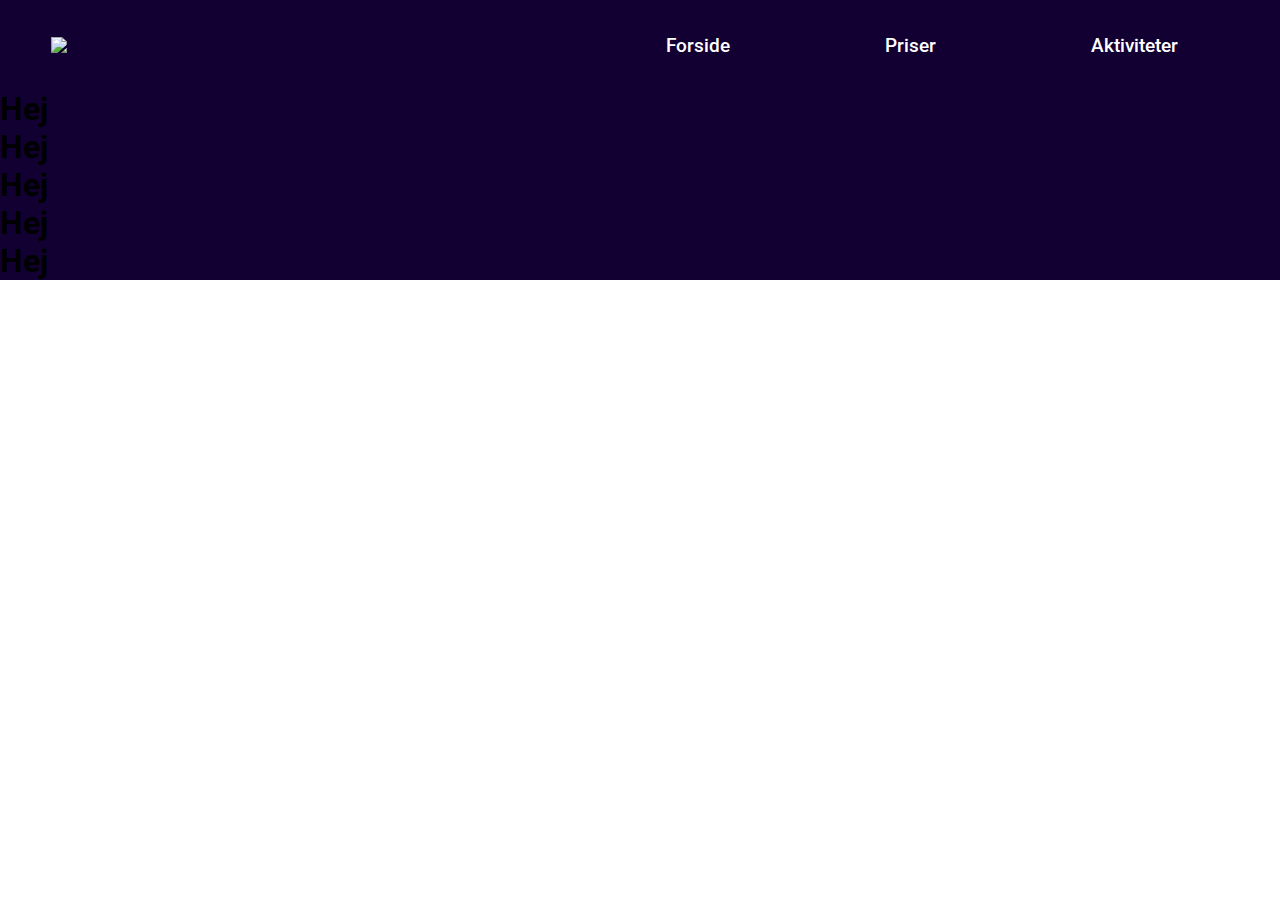
==== index.html @ 620753fc "Færdig Menu - Responsiv" ====
<!DOCTYPE html>
<html lang="en">

<head>
    <meta charset="UTF-8">
    <meta name="viewport" content="width=device-width, initial-scale=1.0">
    <title>Basement</title>
    <link rel="stylesheet" href="css/style.css">
    <link href="https://fonts.googleapis.com/css2?family=Roboto:wght@300;400;500;700;900&display=swap" rel="stylesheet">
</head>

<body>
    <div id="wrapper">
        <header>
            <nav>
                <div id="logo">
                    <a id="logo-link" href="index.html"><img src="images/basement-logo.svg"></a>
                </div>
                <div id="burger">
                    <div class="burger-line"></div>
                    <div class="burger-line"></div>
                    <div class="burger-line"></div>
                </div>
                <div id="nav-display">
                    <ul id="nav-links">
                        <li><a href="">Forside</a></li>
                        <li><a href="">Priser</a></li>
                        <li><a href="">Aktiviteter</a></li>
                    </ul>
                </div>
            </nav>
        </header>
        <main>
            <h1>Hej</h1>
            <h1>Hej</h1>
            <h1>Hej</h1>
            <h1>Hej</h1>
            <h1>Hej</h1>
        </main>
        <footer>

        </footer>
    </div>
</body>

</html>
---- css/style.css ----
* {
    margin: 0;
    padding: 0;
    box-sizing: border-box;
    font-family: 'Roboto', sans-serif;
}

#wrapper {
    background-color: #130033;
}

header {}

nav {
    background-color: #130033;
    height: 10vh;
    width: 100%;
    display: flex;
    justify-content: space-between;
    align-items: center;
}

/* --- Logo --- */

#logo {
    margin-left: 16px;
}

#logo-link {}

#logo-link img {
    height: 9vh;
    padding-top: 4px;
}

/* --- Burger --- */

#burger {}

.burger-line {
    background-color: #C23B8E;
    height: 3px;
    width: 28px;
    margin: 5px 0px;
    margin-right: 4vh;
    border-radius: 10px;
    box-shadow: 0px 0px 3px #C23B8E;
}

/* --- Nav-links --- */

#nav-display {
    width: 40%;
    margin-right: 8vw;
    display: none;
}

#nav-links {
    display: flex;
    flex-direction: row;
    justify-content: space-between;
}

#nav-links li {
    list-style: none;
}

#nav-links a {
    color: white;
    font-weight: 500;
    font-size: 1.2em;
    text-decoration: none;
}

#nav-links a:hover {
    border-bottom-style: solid;
    border-bottom-width: thick;
    border-bottom-color: #9B4192;
    border-radius: 2px;
    transition: 0.3s;
}

/* -------------------Media Query----------------------- */

@media only screen and (min-width: 768px) {

    #logo {
        margin-left: 4vw;
    }

    #burger {
        display: none;
    }

    /* --- Nav-links --- */

    #nav-display {
        display: block;
    }

}
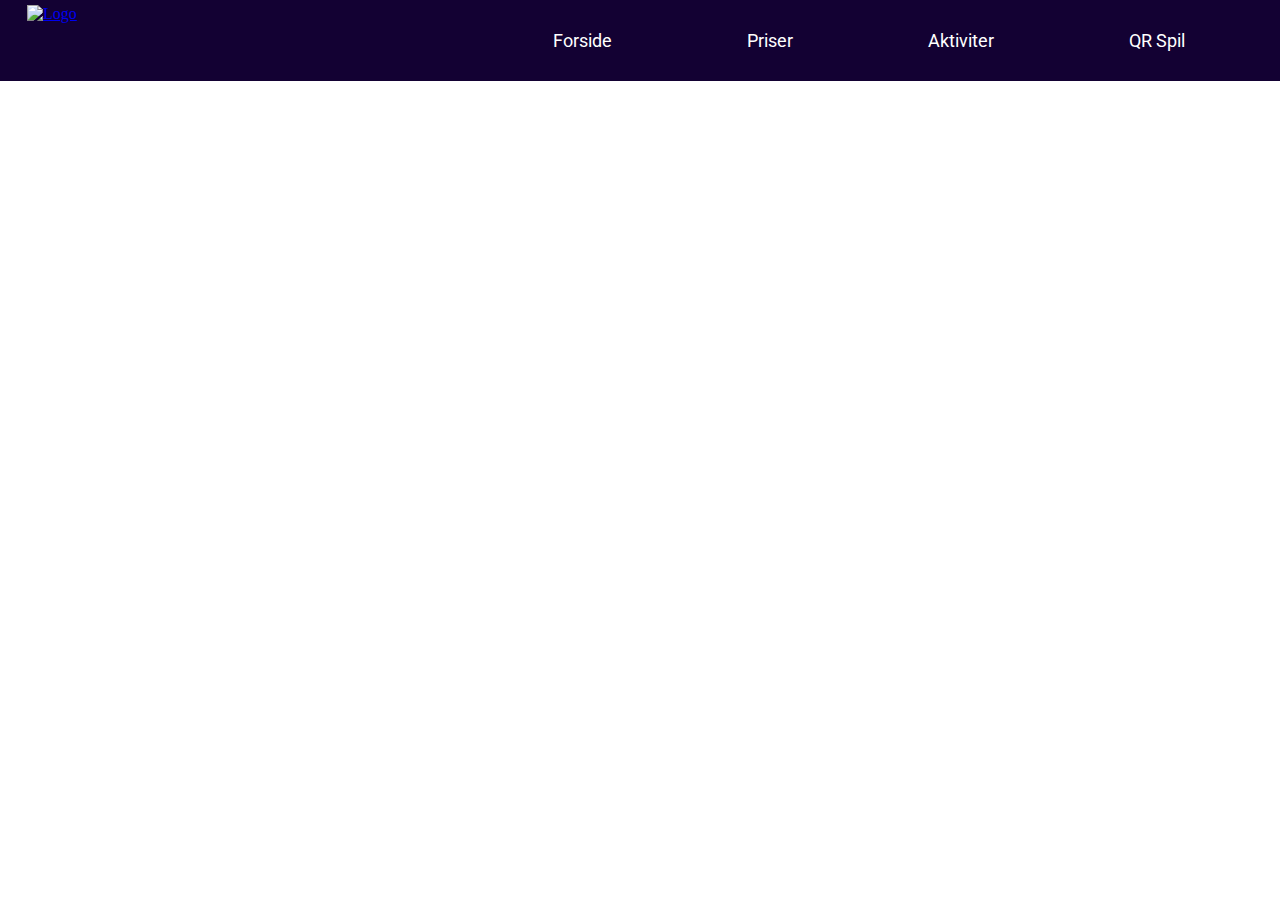
==== commit 79a3b106: "Resposiv Menu" ====
--- a/index.html
+++ b/index.html
@@ -4,7 +4,10 @@
 <head>
     <meta charset="UTF-8">
     <meta name="viewport" content="width=device-width, initial-scale=1.0">
+    <meta name="description" content="Basement">
+    <meta name="keywords" content="Basement">
     <title>Basement</title>
+    <link rel="stylesheet" href="css/main.css">
     <link rel="stylesheet" href="css/style.css">
     <link href="https://fonts.googleapis.com/css2?family=Roboto:wght@300;400;500;700;900&display=swap" rel="stylesheet">
 </head>
@@ -14,33 +17,40 @@
         <header>
             <nav>
                 <div id="logo">
-                    <a id="logo-link" href="index.html"><img src="images/basement-logo.svg"></a>
+                    <a href="index.html"><img src="images/basement-logo.svg" alt="Logo"></a>
                 </div>
-                <div id="burger">
-                    <div class="burger-line"></div>
-                    <div class="burger-line"></div>
-                    <div class="burger-line"></div>
+                <div id="burger" onclick="showMobileNav()">
+                    <div class="burger-line" id="line-1"></div>
+                    <div class="burger-line" id="line-2"></div>
+                    <div class="burger-line" id="line-3"></div>
                 </div>
-                <div id="nav-display">
-                    <ul id="nav-links">
-                        <li><a href="">Forside</a></li>
-                        <li><a href="">Priser</a></li>
-                        <li><a href="">Aktiviteter</a></li>
+                <div id="toggle-desk-nav">
+                    <ul id="nav-links-desktop">
+                        <li><a href="index.html">Forside</a></li>
+                        <li><a href="index.html">Priser</a></li>
+                        <li><a href="index.html">Aktiviter</a></li>
+                        <li><a href="index.html">QR Spil</a></li>
                     </ul>
                 </div>
+                <ul id="nav-links-mobile">
+                    <li class="show-links"><a href="index.html">Forside</a></li>
+                    <li class="show-links"><a href="index.html">Priser</a></li>
+                    <li class="show-links"><a href="index.html">Aktiviter</a></li>
+                    <li class="show-links"><a href="index.html">QR Spil</a></li>
+                    <div id="expand-logo" class="show-links">
+                        <img src="images/basement-logo.svg" alt="Logo">
+                    </div>
+                </ul>
             </nav>
         </header>
         <main>
-            <h1>Hej</h1>
-            <h1>Hej</h1>
-            <h1>Hej</h1>
-            <h1>Hej</h1>
-            <h1>Hej</h1>
+
         </main>
         <footer>
 
         </footer>
     </div>
+    <script src="js/script.js"></script>
 </body>
 
 </html>
--- a/css/main.css
+++ b/css/main.css
@@ -0,0 +1,140 @@
+* {
+    margin: 0px;
+    padding: 0px;
+    box-sizing: border-box;
+}
+
+#wrapper {
+    background-color: black;
+}
+
+nav {
+    height: 9vh;
+    width: 100%;
+    background-color: #130133;
+    display: flex;
+    justify-content: space-between;
+    align-items: center;
+}
+
+/* ----- Logo ----- */
+
+#logo {
+    height: 8vh;
+    margin-left: 3vh;
+}
+
+#logo img {
+    height: 100%;
+}
+
+/* ----- Burger ----- */
+
+#burger {
+    margin-right: 3vh;
+}
+
+.burger-line {
+    background-color: white;
+    height: 3px;
+    width: 30px;
+    margin: 6px 0px;
+    border-radius: 1.5px;
+    transition: all 0.3s ease;
+}
+
+.toggle #line-1 {
+    transform: rotate(-45deg) translate(-6px, 7px);
+}
+
+.toggle #line-2 {
+    opacity: 0;
+}
+
+.toggle #line-3 {
+    transform: rotate(45deg) translate(-6px, -7px);
+}
+
+/* ----- Nav-links-desktop ----- */
+
+#toggle-desk-nav {
+    display: none;
+    width: 60%;
+    margin-right: 3vh;
+}
+
+#nav-links-desktop {
+    display: flex;
+    justify-content: space-around;
+    align-items: center;
+}
+
+#nav-links-desktop li {
+    list-style: none;
+}
+
+#nav-links-desktop a {
+    text-decoration: none;
+    color: white;
+    font-family: 'Roboto', sans-serif;
+    font-size: 1.1em;
+}
+
+/* ----- Nav-links-mobile ----- */
+
+#nav-links-mobile {
+    position: absolute;
+    top: 9vh;
+    right: 0;
+    height: 91vh;
+    background-color: #130133;
+    width: 0vw;
+    display: flex;
+    flex-direction: column;
+    align-items: center;
+    justify-content: space-around;
+    padding-top: 10vh;
+    padding-bottom: 10vh;
+    overflow: hidden;
+    transition: 0.5s;
+}
+
+#nav-links-mobile li {
+    list-style: none;
+}
+
+.show-links {
+    white-space: nowrap;
+}
+
+#nav-links-mobile a {
+    text-decoration: none;
+    font-family: 'Roboto', sans-serif;
+    font-size: 1.4em;
+    color: white;
+}
+
+#expand-logo {
+    margin-top: 10vh;
+    height: 10vh;
+}
+
+#expand-logo img {
+    height: 100%;
+}
+
+@media screen and (min-width: 768px) {
+
+    #nav-links-mobile {
+        display: none;
+    }
+
+    #burger {
+        display: none;
+    }
+
+    #toggle-desk-nav {
+        display: block;
+    }
+
+}
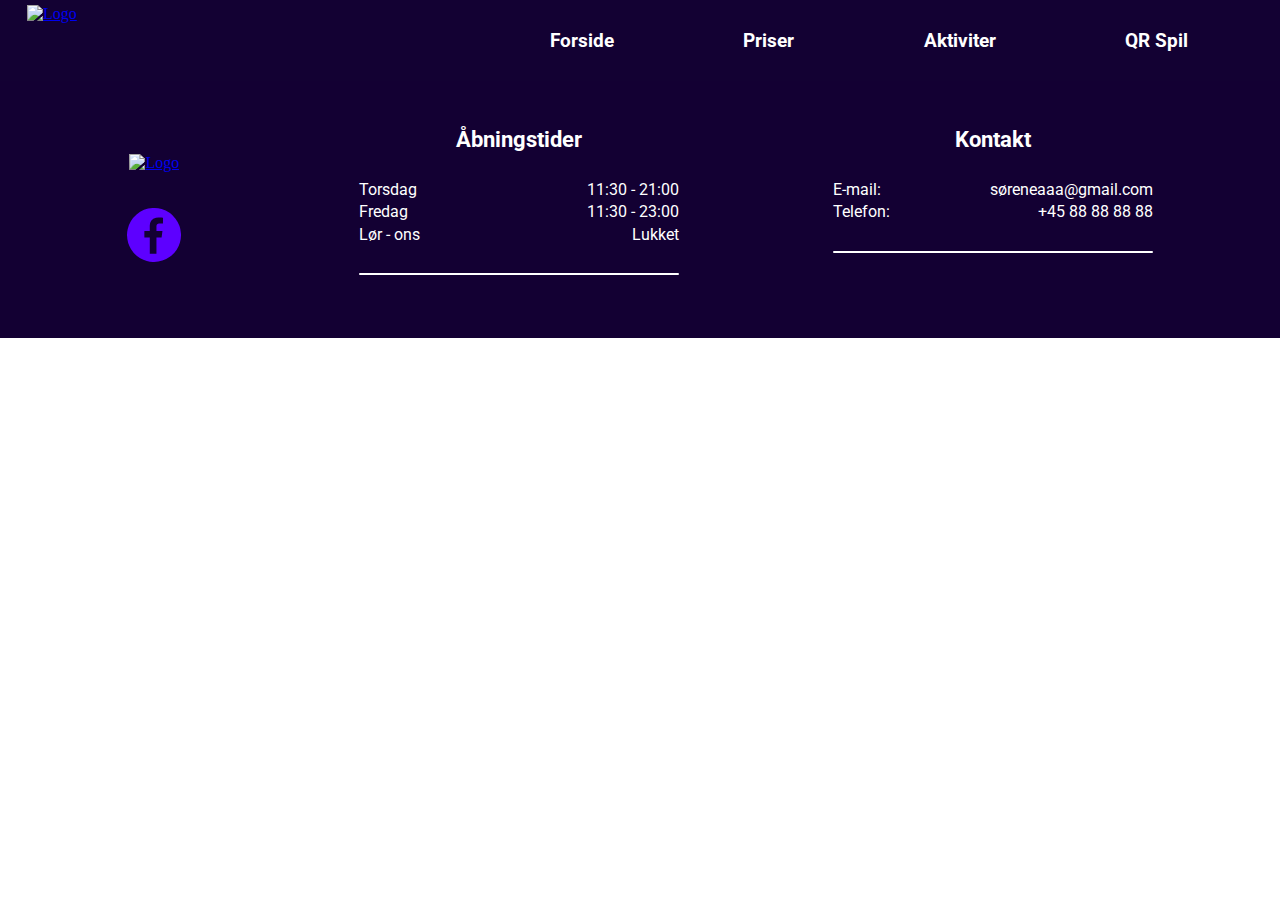
==== commit 9e0c5956: "FULL MENU AND FOOTER" ====
--- a/index.html
+++ b/index.html
@@ -37,17 +37,52 @@
                     <li class="show-links"><a href="index.html">Priser</a></li>
                     <li class="show-links"><a href="index.html">Aktiviter</a></li>
                     <li class="show-links"><a href="index.html">QR Spil</a></li>
-                    <div id="expand-logo" class="show-links">
+                    <li id="expand-logo" class="show-links">
                         <img src="images/basement-logo.svg" alt="Logo">
-                    </div>
+                    </li>
                 </ul>
             </nav>
         </header>
         <main>
-
+            
         </main>
         <footer>
-
+            <div id="footer-logo">
+                <a href="index.html"><img id="footer-img" src="images/basement-logo.svg" alt="Logo"></a>
+                <a href="https://www.facebook.com/Basement-EAAA-100264161619097/?modal=admin_todo_tour"><img id="footer-facebook" src="images/Purple-facebook-icon.svg" alt="Facebook"></a>
+            </div>
+            <div id="footer-container">
+                <section class="footer-item">
+                    <h6>Åbningstider</h6>
+                    <div class="item-container">
+                        <ul class="content-left">
+                            <li>Torsdag</li>
+                            <li>Fredag</li>
+                            <li>Lør - ons</li>
+                        </ul>
+                        <ul class="content-right">
+                            <li>11:30 - 21:00</li>
+                            <li>11:30 - 23:00</li>
+                            <li>Lukket</li>
+                        </ul>
+                    </div>
+                    <div class="footer-line"></div>
+                </section>
+                <section class="footer-item">
+                    <h6>Kontakt</h6>
+                    <div class="item-container">
+                        <ul class="content-left">
+                            <li>E-mail:</li>
+                            <li>Telefon:</li>
+                        </ul>
+                        <ul class="content-right">
+                            <li>søreneaaa@gmail.com</li>
+                            <li>+45 88 88 88 88</li>
+                        </ul>
+                    </div>
+                    <div class="footer-line"></div>
+                </section>
+            </div>
         </footer>
     </div>
     <script src="js/script.js"></script>
--- a/css/main.css
+++ b/css/main.css
@@ -5,7 +5,7 @@
 }
 
 #wrapper {
-    background-color: black;
+    
 }
 
 nav {
@@ -32,6 +32,7 @@
 
 #burger {
     margin-right: 3vh;
+    cursor: pointer;
 }
 
 .burger-line {
@@ -77,7 +78,12 @@
     text-decoration: none;
     color: white;
     font-family: 'Roboto', sans-serif;
-    font-size: 1.1em;
+    font-size: 1.2em;
+    font-weight: 700;
+}
+
+#nav-links-desktop a:hover {
+    color: #813BFF;
 }
 
 /* ----- Nav-links-mobile ----- */
@@ -110,7 +116,8 @@
 #nav-links-mobile a {
     text-decoration: none;
     font-family: 'Roboto', sans-serif;
-    font-size: 1.4em;
+    font-size: 1.6em;
+    font-weight: 700;
     color: white;
 }
 
@@ -123,6 +130,90 @@
     height: 100%;
 }
 
+/* ---- Footer ---- */
+
+footer {
+    background-color: #130033;
+}
+
+#footer-logo {
+    display: flex;
+    flex-direction: column;
+    justify-content: center;
+    align-items: center;
+    padding-top: 4vh;
+}
+
+#footer-img {
+    height: 8vh;
+}
+
+#footer-facebook {
+    height: 6vh;
+    margin-top: 4vh;
+}
+
+#footer-container {
+    display: flex;
+    flex-direction: column;
+    justify-content: space-around;
+    align-items: center;
+    margin-top: 2vh;
+}
+
+.footer-item {
+    display: flex;
+    flex-direction: column;
+    align-items: center;
+    justify-content: space-around;
+    margin-top: 3vh;
+}
+
+.footer-item h6 {
+    color: white;
+    font-family: 'Roboto', sans-serif;
+    font-size: 1.4em;
+}
+
+.item-container {
+    display: flex;
+    flex-direction: row;
+    justify-content: space-between;
+    width: 80vw;
+    margin-top: 3vh;
+    margin-bottom: 3vh;
+}
+
+.content-left {
+    list-style: none;
+    display: flex;
+    flex-direction: column;
+    align-items: flex-start;
+}
+
+.content-right {
+    list-style: none;
+    display: flex;
+    flex-direction: column;
+    align-items: flex-end;
+}
+
+.item-container li {
+    color: white;
+    font-family: 'Roboto', sans-serif;
+    line-height: 1.4em;
+}
+
+.footer-line {
+    height: 2px;
+    width: 80vw;
+    background-color: white;
+    margin-bottom: 3vh;
+    border-radius: 1px;
+}
+
+/* ---- Media query ---- */ 
+
 @media screen and (min-width: 768px) {
 
     #nav-links-mobile {
@@ -136,5 +227,53 @@
     #toggle-desk-nav {
         display: block;
     }
-
-}
+    
+    footer {
+        display: flex;
+        flex-direction: row;
+        align-items: center;
+        justify-content: space-around;
+        padding-bottom: 4vh;
+    }
+    
+    #footer-logo {
+        margin-left: 3vw;
+    }
+    
+    #footer-container {
+        display: flex;
+        flex-direction: row;
+        justify-content: space-around;
+        align-items: flex-start;
+    }
+    
+    .item-container {
+        width: 30vw;
+        margin-left: 3vw;
+        margin-right: 3vw;
+    }
+    
+    .footer-line {
+        width: 30vw;
+    }
+
+}
+
+@media screen and (min-width: 1024px) {
+    
+    .item-container {
+        margin-left: 6vw;
+        margin-right: 6vw;
+        width: 25vw;
+    }
+    
+    #footer-logo {
+        margin-left: 6vw;
+    }
+    
+    .footer-line {
+        width: 25vw;
+    }
+    
+}
+
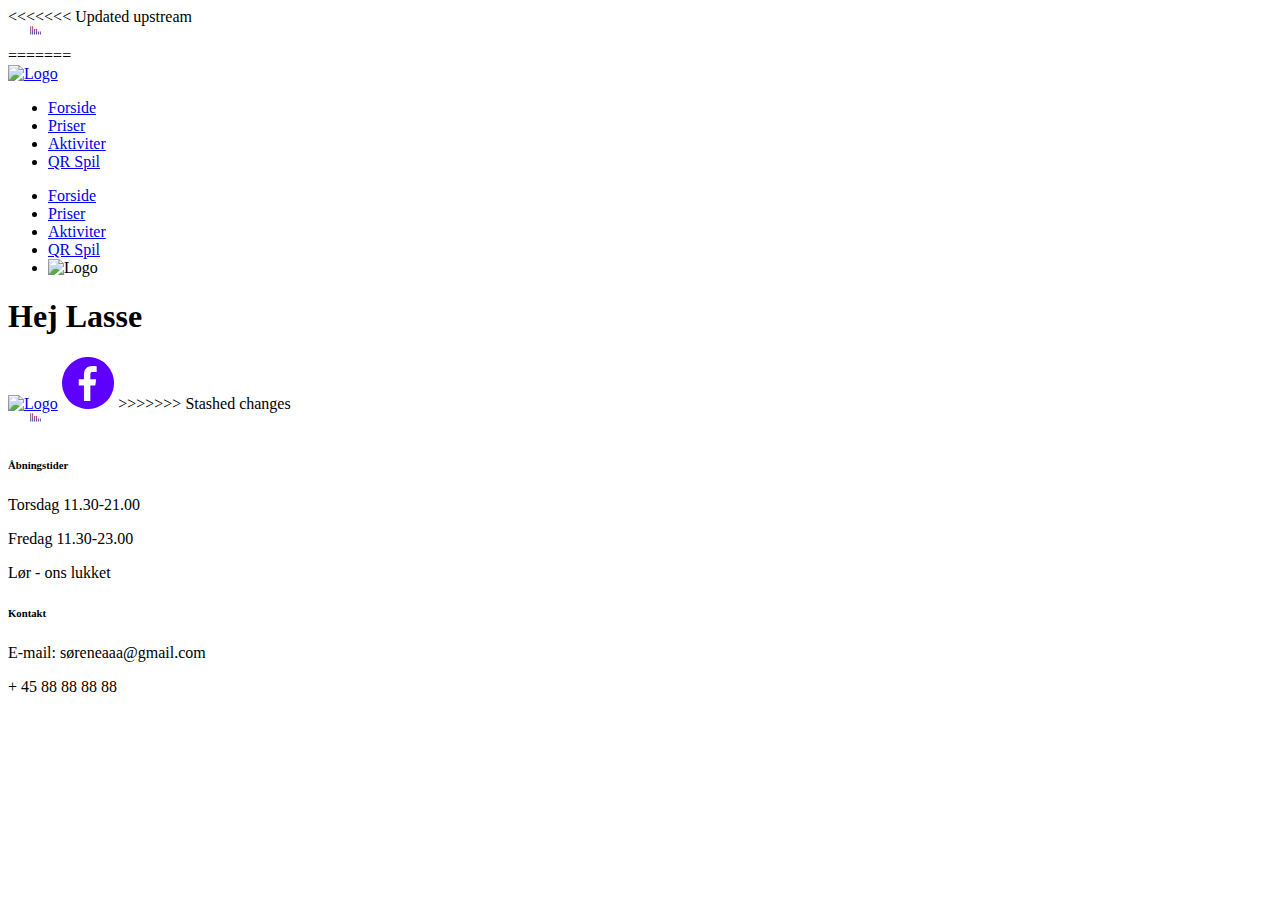
==== commit e4000287: "Hej Lasse" ====
--- a/index.html
+++ b/index.html
@@ -1,18 +1,19 @@
 <!DOCTYPE html>
 <html lang="en">
-
 <head>
     <meta charset="UTF-8">
     <meta name="viewport" content="width=device-width, initial-scale=1.0">
-    <meta name="description" content="Basement">
-    <meta name="keywords" content="Basement">
     <title>Basement</title>
-    <link rel="stylesheet" href="css/main.css">
     <link rel="stylesheet" href="css/style.css">
-    <link href="https://fonts.googleapis.com/css2?family=Roboto:wght@300;400;500;700;900&display=swap" rel="stylesheet">
 </head>
-
 <body>
+<<<<<<< Updated upstream
+    <header>
+        <nav>
+            <a><img src="images/Basement-logo.svg"></a>
+            <div>
+                <div class="burger-line"></div>
+=======
     <div id="wrapper">
         <header>
             <nav>
@@ -44,48 +45,30 @@
             </nav>
         </header>
         <main>
-            
+            <h1>Hej Lasse</h1>
         </main>
         <footer>
             <div id="footer-logo">
                 <a href="index.html"><img id="footer-img" src="images/basement-logo.svg" alt="Logo"></a>
                 <a href="https://www.facebook.com/Basement-EAAA-100264161619097/?modal=admin_todo_tour"><img id="footer-facebook" src="images/Purple-facebook-icon.svg" alt="Facebook"></a>
+>>>>>>> Stashed changes
             </div>
-            <div id="footer-container">
-                <section class="footer-item">
-                    <h6>Åbningstider</h6>
-                    <div class="item-container">
-                        <ul class="content-left">
-                            <li>Torsdag</li>
-                            <li>Fredag</li>
-                            <li>Lør - ons</li>
-                        </ul>
-                        <ul class="content-right">
-                            <li>11:30 - 21:00</li>
-                            <li>11:30 - 23:00</li>
-                            <li>Lukket</li>
-                        </ul>
-                    </div>
-                    <div class="footer-line"></div>
-                </section>
-                <section class="footer-item">
-                    <h6>Kontakt</h6>
-                    <div class="item-container">
-                        <ul class="content-left">
-                            <li>E-mail:</li>
-                            <li>Telefon:</li>
-                        </ul>
-                        <ul class="content-right">
-                            <li>søreneaaa@gmail.com</li>
-                            <li>+45 88 88 88 88</li>
-                        </ul>
-                    </div>
-                    <div class="footer-line"></div>
-                </section>
-            </div>
-        </footer>
-    </div>
-    <script src="js/script.js"></script>
+        </nav>
+    </header>
+    <main>
+        
+    </main>
+    <footer>
+        <a><img src="images/Basement-logo.svg"></a>
+        
+        <h6>Åbningstider</h6>
+        <p>Torsdag 11.30-21.00</p>
+        <p>Fredag 11.30-23.00</p>
+        <p>Lør - ons lukket</p>
+        
+        <h6>Kontakt</h6>
+        <p>E-mail: søreneaaa@gmail.com</p>
+        <p>+ 45 88 88 88 88</p>
+    </footer>
 </body>
-
-</html>
+</html>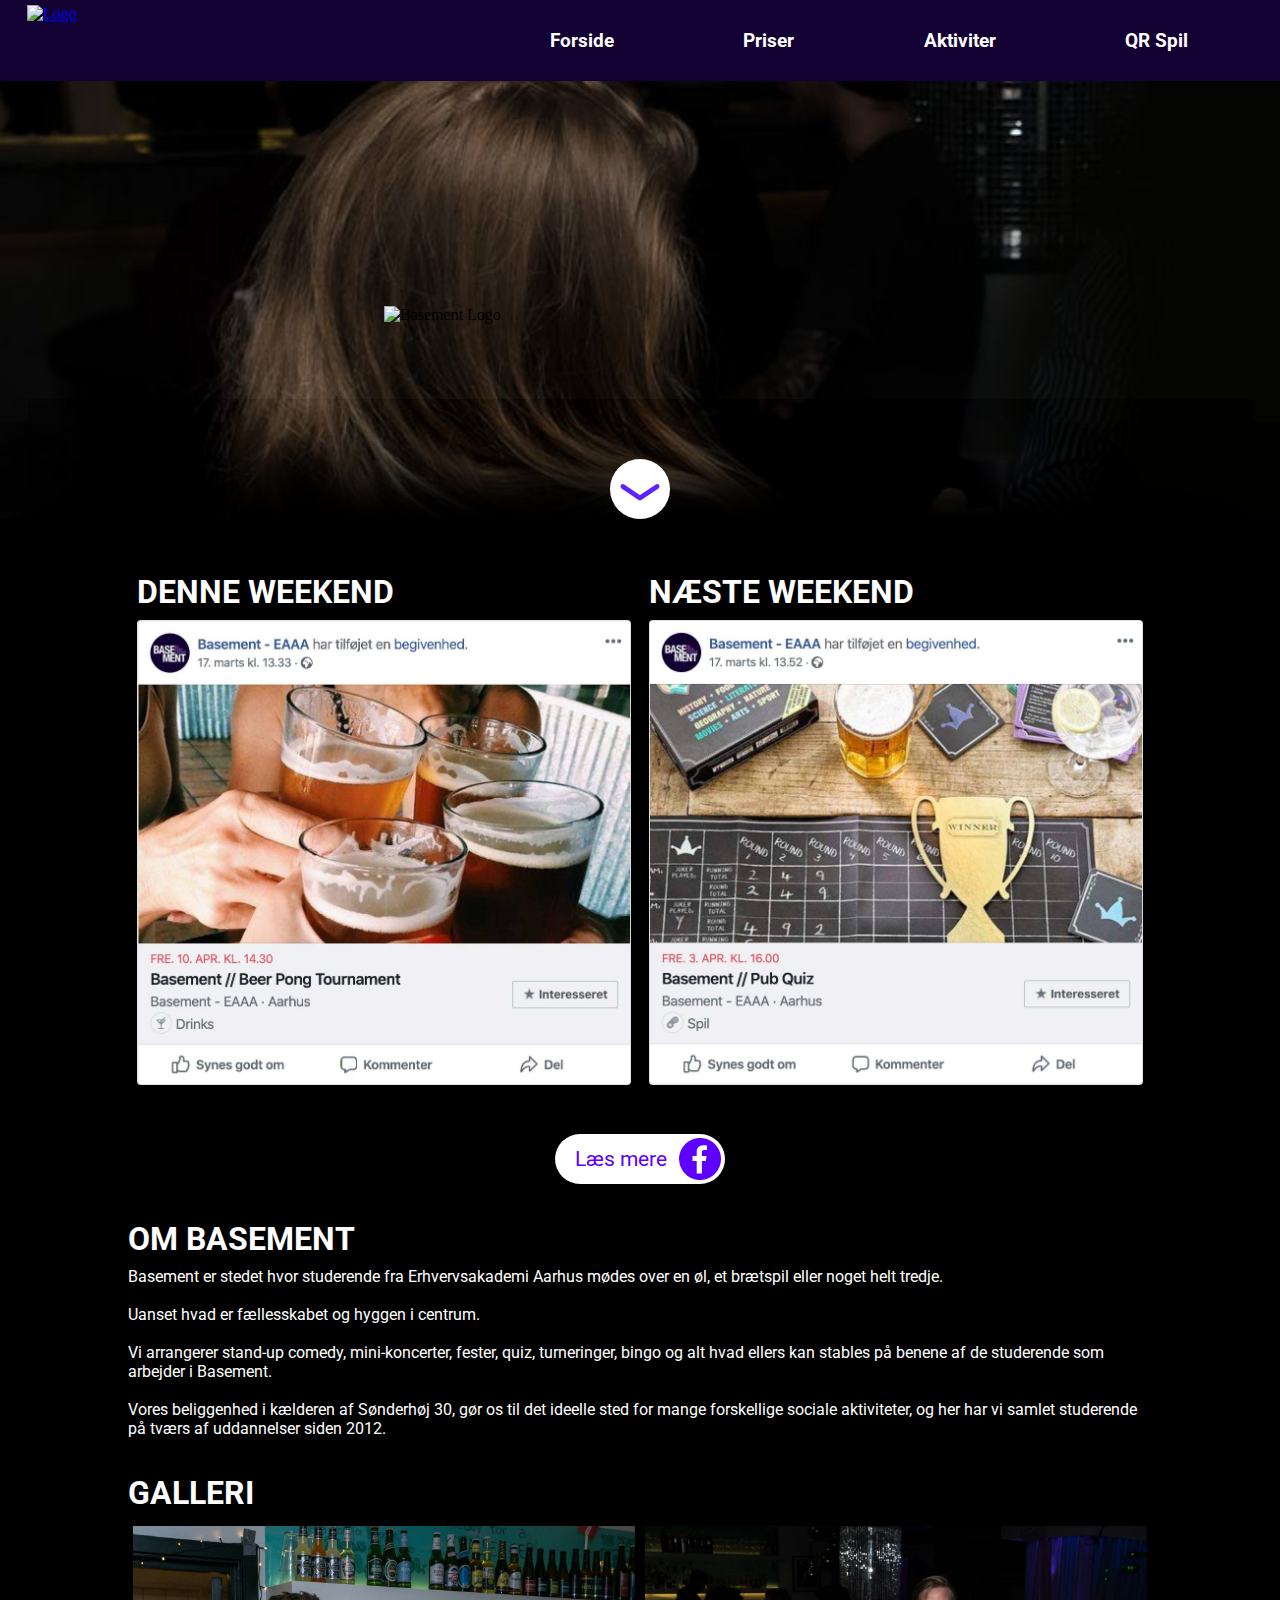
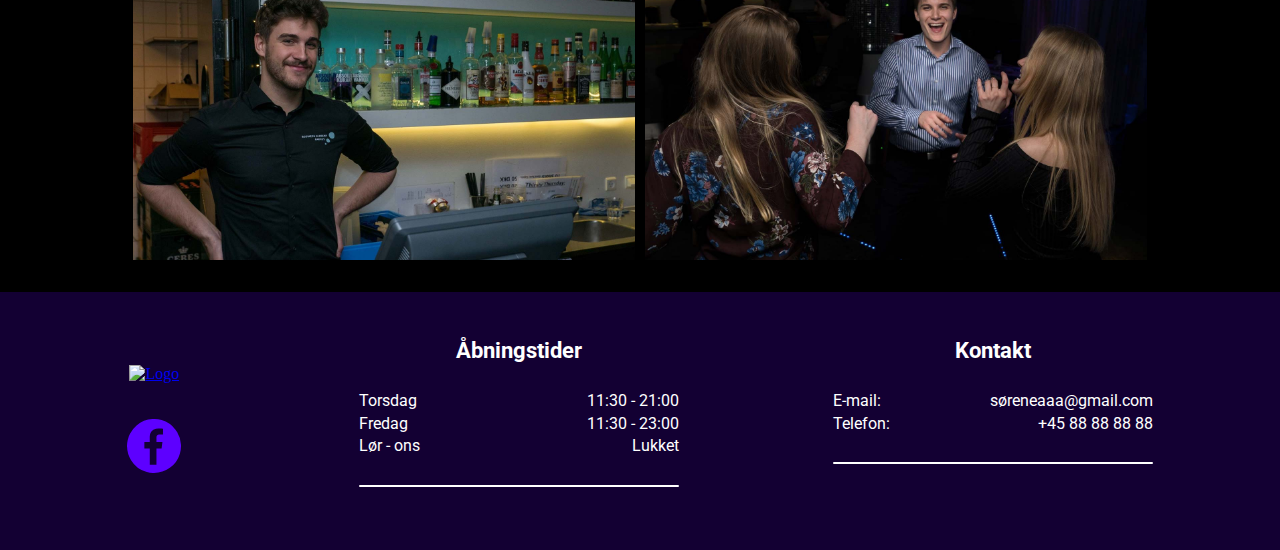
==== commit 558d3912: "Færdig forside med fungerende menu" ====
--- a/index.html
+++ b/index.html
@@ -1,19 +1,18 @@
 <!DOCTYPE html>
 <html lang="en">
+
 <head>
     <meta charset="UTF-8">
     <meta name="viewport" content="width=device-width, initial-scale=1.0">
+    <meta name="description" content="Basement">
+    <meta name="keywords" content="Basement">
     <title>Basement</title>
+    <link rel="stylesheet" href="css/main.css">
     <link rel="stylesheet" href="css/style.css">
+    <link href="https://fonts.googleapis.com/css2?family=Roboto:wght@300;400;500;700;900&display=swap" rel="stylesheet">
 </head>
+
 <body>
-<<<<<<< Updated upstream
-    <header>
-        <nav>
-            <a><img src="images/Basement-logo.svg"></a>
-            <div>
-                <div class="burger-line"></div>
-=======
     <div id="wrapper">
         <header>
             <nav>
@@ -45,30 +44,79 @@
             </nav>
         </header>
         <main>
-            <h1>Hej Lasse</h1>
+            <div id="top-spacer"></div>
+            <div id="intro-container">
+                <img src="images/basement-logo.svg" alt="Basement Logo" id="intro-logo">
+                <img src="images/arrow-down-purple.svg" alt="Arrow down" id="arrow-down">
+            </div>
+            <div id="opslag-container">
+                <div id="opslag-1">
+                    <h2>Denne weekend</h2>
+                    <img src="images/post-1-large.jpg" alt="facebook-opslag 1" class="opslag">
+                </div>
+                <div id="opslag-2">
+                    <h2>Næste weekend</h2>
+                    <img src="images/post-2-large.jpg" alt="facebook-opslag 2" class="opslag">
+                </div>
+            </div>
+            <a id="facebook-button" href="https://www.facebook.com/Basement-EAAA-100264161619097/">
+                    <p>Læs mere</p>
+                    <img src="images/Purple-facebook-icon.svg" alt="Facebook">
+                </a>
+            <div id="om-basement">
+                <section class="intro-sections">
+                    <h2>Om Basement</h2>
+                    <p class="omtekst">Basement er stedet hvor studerende fra Erhvervsakademi Aarhus mødes over en øl, et brætspil eller noget helt tredje.<br><br>Uanset hvad er fællesskabet og hyggen i centrum.<br><br>Vi arrangerer stand-up comedy, mini-koncerter, fester, quiz, turneringer, bingo og alt hvad ellers kan stables på benene af de studerende som arbejder i Basement.<br><br>Vores beliggenhed i kælderen af Sønderhøj 30, gør os til det ideelle sted for mange forskellige sociale aktiviteter, og her har vi samlet studerende på tværs af uddannelser siden 2012.</p>
+                </section>
+                <section class="intro-sections">
+                    <h2>Galleri</h2>
+                    <div id="galleri-container">
+                        <img src="images/bartender.jpg" alt="Bartender">
+                        <img src="images/fest.jpg" alt="Fest">
+                    </div>
+                </section>
+            </div>
         </main>
         <footer>
             <div id="footer-logo">
                 <a href="index.html"><img id="footer-img" src="images/basement-logo.svg" alt="Logo"></a>
                 <a href="https://www.facebook.com/Basement-EAAA-100264161619097/?modal=admin_todo_tour"><img id="footer-facebook" src="images/Purple-facebook-icon.svg" alt="Facebook"></a>
->>>>>>> Stashed changes
             </div>
-        </nav>
-    </header>
-    <main>
-        
-    </main>
-    <footer>
-        <a><img src="images/Basement-logo.svg"></a>
-        
-        <h6>Åbningstider</h6>
-        <p>Torsdag 11.30-21.00</p>
-        <p>Fredag 11.30-23.00</p>
-        <p>Lør - ons lukket</p>
-        
-        <h6>Kontakt</h6>
-        <p>E-mail: søreneaaa@gmail.com</p>
-        <p>+ 45 88 88 88 88</p>
-    </footer>
+            <div id="footer-container">
+                <section class="footer-item">
+                    <h6>Åbningstider</h6>
+                    <div class="item-container">
+                        <ul class="content-left">
+                            <li>Torsdag</li>
+                            <li>Fredag</li>
+                            <li>Lør - ons</li>
+                        </ul>
+                        <ul class="content-right">
+                            <li>11:30 - 21:00</li>
+                            <li>11:30 - 23:00</li>
+                            <li>Lukket</li>
+                        </ul>
+                    </div>
+                    <div class="footer-line"></div>
+                </section>
+                <section class="footer-item">
+                    <h6>Kontakt</h6>
+                    <div class="item-container">
+                        <ul class="content-left">
+                            <li>E-mail:</li>
+                            <li>Telefon:</li>
+                        </ul>
+                        <ul class="content-right">
+                            <li>søreneaaa@gmail.com</li>
+                            <li>+45 88 88 88 88</li>
+                        </ul>
+                    </div>
+                    <div class="footer-line"></div>
+                </section>
+            </div>
+        </footer>
+    </div>
+    <script src="js/script.js"></script>
 </body>
-</html>+
+</html>
--- a/css/main.css
+++ b/css/main.css
@@ -0,0 +1,286 @@
+* {
+    margin: 0px;
+    padding: 0px;
+    box-sizing: border-box;
+}
+
+#top-spacer {
+    height: 9vh;
+    background-color: black;
+}
+
+#wrapper {
+    background-color: black;
+}
+
+nav {
+    height: 9vh;
+    width: 100%;
+    background-color: #130133;
+    display: flex;
+    justify-content: space-between;
+    align-items: center;
+    position: fixed;
+    top: 0;
+}
+
+/* ----- Logo ----- */
+
+#logo {
+    height: 8vh;
+    margin-left: 3vh;
+}
+
+#logo img {
+    height: 100%;
+}
+
+/* ----- Burger ----- */
+
+#burger {
+    margin-right: 3vh;
+    cursor: pointer;
+}
+
+.burger-line {
+    background-color: white;
+    height: 3px;
+    width: 30px;
+    margin: 6px 0px;
+    border-radius: 1.5px;
+    transition: all 0.3s ease;
+}
+
+.toggle #line-1 {
+    transform: rotate(-45deg) translate(-6px, 7px);
+}
+
+.toggle #line-2 {
+    opacity: 0;
+}
+
+.toggle #line-3 {
+    transform: rotate(45deg) translate(-6px, -7px);
+}
+
+/* ----- Nav-links-desktop ----- */
+
+#toggle-desk-nav {
+    display: none;
+    width: 60%;
+    margin-right: 3vh;
+}
+
+#nav-links-desktop {
+    display: flex;
+    justify-content: space-around;
+    align-items: center;
+}
+
+#nav-links-desktop li {
+    list-style: none;
+}
+
+#nav-links-desktop a {
+    text-decoration: none;
+    color: white;
+    font-family: 'Roboto', sans-serif;
+    font-size: 1.2em;
+    font-weight: 700;
+}
+
+#nav-links-desktop a:hover {
+    color: #813BFF;
+}
+
+/* ----- Nav-links-mobile ----- */
+
+#nav-links-mobile {
+    position: absolute;
+    top: 9vh;
+    right: 0;
+    height: 91vh;
+    background-color: #130133;
+    width: 0vw;
+    display: flex;
+    flex-direction: column;
+    align-items: center;
+    justify-content: space-around;
+    padding-top: 10vh;
+    padding-bottom: 10vh;
+    overflow: hidden;
+    transition: 0.5s;
+}
+
+#nav-links-mobile li {
+    list-style: none;
+}
+
+.show-links {
+    white-space: nowrap;
+}
+
+#nav-links-mobile a {
+    text-decoration: none;
+    font-family: 'Roboto', sans-serif;
+    font-size: 1.6em;
+    font-weight: 700;
+    color: white;
+}
+
+#expand-logo {
+    margin-top: 10vh;
+    height: 10vh;
+}
+
+#expand-logo img {
+    height: 100%;
+}
+
+/* ---- Footer ---- */
+
+footer {
+    background-color: #130033;
+}
+
+#footer-logo {
+    display: flex;
+    flex-direction: column;
+    justify-content: center;
+    align-items: center;
+    padding-top: 4vh;
+}
+
+#footer-img {
+    height: 8vh;
+}
+
+#footer-facebook {
+    height: 6vh;
+    margin-top: 4vh;
+}
+
+#footer-container {
+    display: flex;
+    flex-direction: column;
+    justify-content: space-around;
+    align-items: center;
+    margin-top: 2vh;
+}
+
+.footer-item {
+    display: flex;
+    flex-direction: column;
+    align-items: center;
+    justify-content: space-around;
+    margin-top: 3vh;
+}
+
+.footer-item h6 {
+    color: white;
+    font-family: 'Roboto', sans-serif;
+    font-size: 1.4em;
+}
+
+.item-container {
+    display: flex;
+    flex-direction: row;
+    justify-content: space-between;
+    width: 80vw;
+    margin-top: 3vh;
+    margin-bottom: 3vh;
+}
+
+.content-left {
+    list-style: none;
+    display: flex;
+    flex-direction: column;
+    align-items: flex-start;
+}
+
+.content-right {
+    list-style: none;
+    display: flex;
+    flex-direction: column;
+    align-items: flex-end;
+}
+
+.item-container li {
+    color: white;
+    font-family: 'Roboto', sans-serif;
+    line-height: 1.4em;
+}
+
+.footer-line {
+    height: 2px;
+    width: 80vw;
+    background-color: white;
+    margin-bottom: 3vh;
+    border-radius: 1px;
+}
+
+/* ---- Media query ---- */ 
+
+@media screen and (min-width: 768px) {
+
+    #nav-links-mobile {
+        display: none;
+    }
+
+    #burger {
+        display: none;
+    }
+
+    #toggle-desk-nav {
+        display: block;
+    }
+    
+    footer {
+        display: flex;
+        flex-direction: row;
+        align-items: center;
+        justify-content: space-around;
+        padding-bottom: 4vh;
+    }
+    
+    #footer-logo {
+        margin-left: 3vw;
+    }
+    
+    #footer-container {
+        display: flex;
+        flex-direction: row;
+        justify-content: space-around;
+        align-items: flex-start;
+    }
+    
+    .item-container {
+        width: 30vw;
+        margin-left: 3vw;
+        margin-right: 3vw;
+    }
+    
+    .footer-line {
+        width: 30vw;
+    }
+
+}
+
+@media screen and (min-width: 1024px) {
+    
+    .item-container {
+        margin-left: 6vw;
+        margin-right: 6vw;
+        width: 25vw;
+    }
+    
+    #footer-logo {
+        margin-left: 6vw;
+    }
+    
+    .footer-line {
+        width: 25vw;
+    }
+    
+}
+
--- a/css/style.css
+++ b/css/style.css
@@ -0,0 +1,196 @@
+/* ----- Forside styling ------ */
+
+#intro-container {
+    background-image: url(../images/fest-small.jpg);
+    background-repeat: no-repeat;
+    background-size: cover;
+    background-position: center;
+    background-attachment: fixed;
+}
+
+#intro-logo {
+    width: 80vw;
+    padding-top: 25vh;
+    padding-bottom: 15vh;
+    margin-left: auto;
+    margin-right: auto;
+    display: block;
+}
+
+#arrow-down {
+    display: block;
+    margin-left: auto;
+    margin-right: auto;
+    width: 60px;
+}
+
+#opslag-container {
+    width: 94vw;
+    margin: 0 auto;
+    padding-bottom: 1vh;
+    padding-top: 1vh;
+    box-shadow: 100px 0px 80px black, 100px 0px 80px black, 100px 0px 80px black, -100px 0px 80px black, -100px 0px 80px black, -100px 0px 80px black;
+}
+
+.opslag {
+    width: 100%;
+    border-radius: 4px;
+}
+
+#opslag-container h2 {
+    color: white;
+    font-size: 2em;
+    margin-bottom: 1vh;
+    margin-top: 4vh;
+    font-family: 'Roboto', sans-serif;
+    text-transform: uppercase;
+}
+
+#facebook-button {
+    width: 170px;
+    height: 50px;
+    background-color: white;
+    border-radius: 25px;
+    display: flex;
+    align-items: center;
+    justify-content: space-between;
+    text-decoration: none;
+    margin: 0 auto;
+    margin-top: 3vh;
+    margin-bottom: 3vh;
+}
+
+#facebook-button p {
+    color: #5D00FF;
+    font-family: 'Roboto', sans-serif;
+    font-size: 1.3em;
+    padding-left: 20px;
+}
+
+#facebook-button img {
+    height: 42px;
+    padding-right: 4px;
+}
+
+#om-basement {
+    width: 94vw;
+    margin: 0 auto;
+}
+
+.intro-sections {}
+
+.intro-sections h2 {
+    color: white;
+    font-size: 2em;
+    margin-bottom: 1vh;
+    margin-top: 4vh;
+    font-family: 'Roboto', sans-serif;
+    text-transform: uppercase;
+}
+
+.intro-sections p {
+    color: white;
+    font-family: 'Roboto', sans-serif;
+    font-size: 1em;
+}
+
+#galleri-container {
+    width: 100%;
+}
+
+#galleri-container img {
+    width: 100%;
+    padding-bottom: 1vh;
+}
+
+/* ----------Slut forside style ---------- */
+
+/* ---- Media query ---- */
+
+@media screen and (min-width: 600px) {
+    
+    #opslag-container {
+    width: 80vw;
+    }
+    
+    #om-basement {
+        width: 80vw;
+    }
+    
+}
+
+@media screen and (min-width: 768px) {
+
+    #intro-logo {
+        width: 60vw;
+    }
+    
+    #opslag-container {
+    width: 60vw;
+    }
+    
+    #om-basement {
+        width: 80vw;
+    }
+}
+
+@media screen and (min-width: 1024px) {
+    
+    #intro-logo {
+        width: 40vw;
+    }
+    
+    #opslag-container {
+        display: flex;
+        width: 90vw;
+    }
+    
+    #opslag-1 {
+        padding: 1vh;
+    }
+    
+    #opslag-2 {
+        padding: 1vh;
+    }
+    
+    #om-basement {
+        width: 90vw;
+    }
+    
+    #galleri-container {
+        display: flex;
+        align-items: center;
+        justify-content: flex-start;
+        padding-bottom: 3vh;
+    }
+    
+    #galleri-container img {
+        width: 45vw;
+        padding: 5px;
+    }
+}
+
+@media screen and (min-width: 1200px) {
+    
+    #opslag-container {
+    width: 80vw;
+    }
+    
+    #om-basement {
+        width: 80vw;
+    }
+    
+    #galleri-container img {
+        width: 40vw;
+    }
+}
+
+
+
+
+
+
+
+
+
+
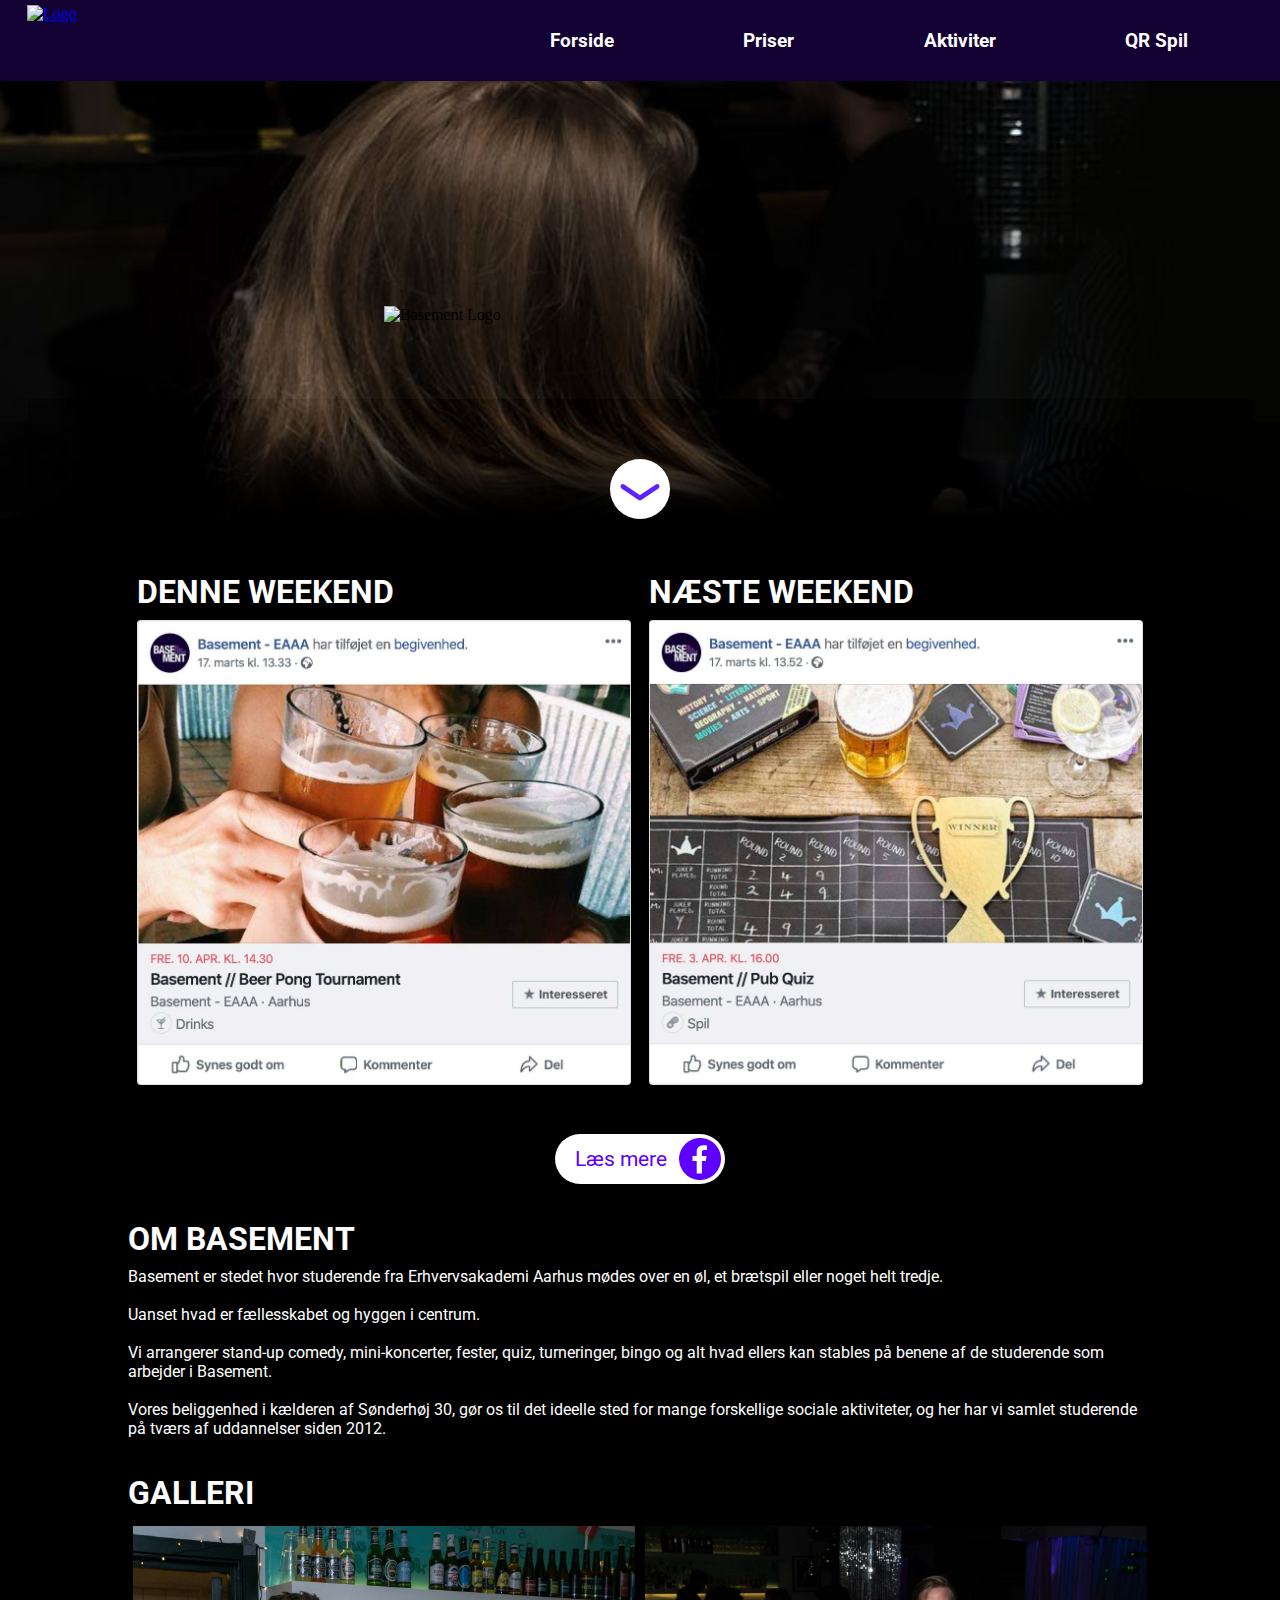
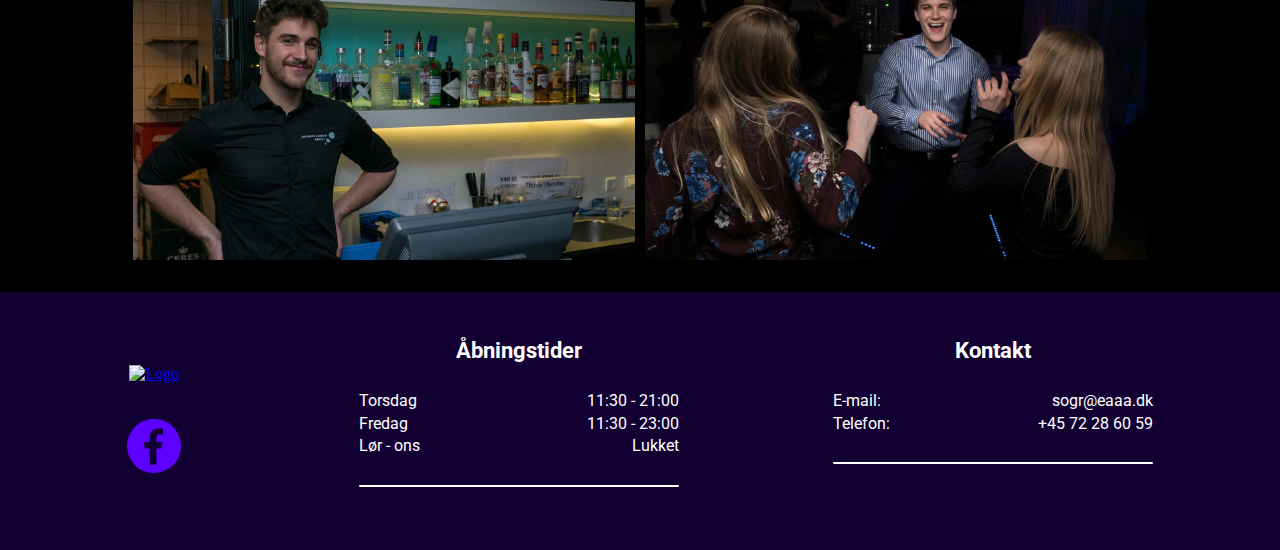
==== commit 6feb772a: "Færdig prototype (1)" ====
--- a/index.html
+++ b/index.html
@@ -1,14 +1,15 @@
 <!DOCTYPE html>
-<html lang="en">
+<html lang="da">
 
 <head>
     <meta charset="UTF-8">
     <meta name="viewport" content="width=device-width, initial-scale=1.0">
-    <meta name="description" content="Basement">
-    <meta name="keywords" content="Basement">
+    <meta name="description" content="Basement, aarhus, erhvervsakademiet, eaaa, fest, hygge, studie, gruppearbejde, viby">
+    <meta name="keywords" content="Besøg Aarhus Erhvervsakademi's hyggelig bar ved navn Basement, hvor der er forskellige aktiviteter og mulighed for en enkelt eller to.">
     <title>Basement</title>
     <link rel="stylesheet" href="css/main.css">
     <link rel="stylesheet" href="css/style.css">
+    <link href="images/basment-logo.png" rel="icon">
     <link href="https://fonts.googleapis.com/css2?family=Roboto:wght@300;400;500;700;900&display=swap" rel="stylesheet">
 </head>
 
@@ -27,16 +28,16 @@
                 <div id="toggle-desk-nav">
                     <ul id="nav-links-desktop">
                         <li><a href="index.html">Forside</a></li>
-                        <li><a href="index.html">Priser</a></li>
-                        <li><a href="index.html">Aktiviter</a></li>
-                        <li><a href="index.html">QR Spil</a></li>
+                        <li><a href="priser.html">Priser</a></li>
+                        <li><a href="activities.html">Aktiviter</a></li>
+                        <li><a href="qr.html">QR Spil</a></li>
                     </ul>
                 </div>
                 <ul id="nav-links-mobile">
                     <li class="show-links"><a href="index.html">Forside</a></li>
-                    <li class="show-links"><a href="index.html">Priser</a></li>
-                    <li class="show-links"><a href="index.html">Aktiviter</a></li>
-                    <li class="show-links"><a href="index.html">QR Spil</a></li>
+                    <li class="show-links"><a href="priser.html">Priser</a></li>
+                    <li class="show-links"><a href="activities.html">Aktiviter</a></li>
+                    <li class="show-links"><a href="qr.html">QR Spil</a></li>
                     <li id="expand-logo" class="show-links">
                         <img src="images/basement-logo.svg" alt="Logo">
                     </li>
@@ -107,8 +108,8 @@
                             <li>Telefon:</li>
                         </ul>
                         <ul class="content-right">
-                            <li>søreneaaa@gmail.com</li>
-                            <li>+45 88 88 88 88</li>
+                            <li>sogr@eaaa.dk</li>
+                            <li>+45 72 28 60 59</li>
                         </ul>
                     </div>
                     <div class="footer-line"></div>
--- a/css/style.css
+++ b/css/style.css
@@ -105,18 +105,243 @@
 
 /* ----------Slut forside style ---------- */
 
-/* ---- Media query ---- */
+
+/* ------------- Aktiviteter underside --------- */
+
+#act {
+    background-color: black;
+}
+
+#aktiviteter {
+    font-family: Bebas Neue;
+    font-size: 2.5rem;
+    font-family: 'Roboto', sans-serif;
+}
+
+#containerakt {
+    color: white;
+    font-family: Myriad Pro;
+    margin: 2%;
+    margin-top: 40%;
+}
+
+.boxes img {
+    width: 100%;
+    border-radius: 8px;
+}
+
+.boxes {
+    margin: 15% 0;
+
+}
+
+.boxes h3 {
+    margin-bottom: 0;
+    font-family: 'Roboto', sans-serif;
+}
+
+.boxes p {
+    margin-top: 0;
+    margin-top: 5%;
+    font-family: 'Roboto', sans-serif;
+}
+
+
+/*------------ QR spillet underside --------------*/
+
+#qr-content {
+    width: 92vw;
+    margin: 0 auto;
+}
+
+
+#qr-section-1 {
+    margin-top: 4vh;
+}
+
+#qr-section-1 h2 {
+    font-family: 'Roboto', sans-serif;
+    color: white;
+    font-size: 2.5em;
+}
+
+#qr-image-1 {}
+
+#qr-image-1 img {
+    width: 100%;
+}
+
+
+#qr-section-2 {
+    margin-top: 1vh;
+}
+
+#qr-section-2 p {
+    font-family: 'Roboto', sans-serif;
+    color: white;
+    line-height: 1.8em;
+}
+
+#qr-image-2 {
+    margin-top: 2vh;
+    margin-bottom: 4vh;
+}
+
+#qr-image-2 img {
+    width: 100%;
+}
+
+
+#qr-section-3 {}
+
+#qr-section-3 p {
+    font-family: 'Roboto', sans-serif;
+    color: white;
+    line-height: 1.8em;
+}
+
+#qr-image-3 {
+    margin-top: 2vh;
+    margin-bottom: 2vh;
+}
+
+#qr-image-3 img {
+    width: 100%;
+}
+
+/* ----------- Priser underside ------*/
+
+#priser-header {
+    color: white;
+    font-family: 'Roboto', sans-serif;
+    width: 90vw;
+    margin: 0 auto;
+    padding-top: 4vh;
+}
+
+#pris-flexcontainer {
+    width: 90vw;
+    margin: 0 auto;
+
+}
+
+.items {
+    background-color: #12141B;
+    min-height: 16vh;
+    margin: 2vh 0;
+    border-radius: 8px;
+    display: flex;
+    align-items: center;
+}
+
+.pris-image-container {
+    height: 14vh;
+    margin: 2vh;
+    width: 14vh;
+}
+
+.pris-image-container img {
+    height: 100%;
+    display: block;
+    margin: 0 auto;
+}
+
+.pris-text-container {
+    margin-left: 4vw;
+    margin-top: 1vh;
+    margin-bottom: 1vh;
+}
+
+.pris-text-container h2 {
+    font-family: 'Roboto', sans-serif;
+    color: white;
+}
+
+.pris-text-container p {
+    font-family: 'Roboto', sans-serif;
+    color: white;
+}
+
+.get-price {
+    font-family: 'Roboto', sans-serif;
+    font-weight: 700;
+    background-color: #5D00FF;
+    font-size: 1em;
+    border-radius: 5px;
+    padding-top: 4px;
+    padding-bottom: 4px;
+    padding-left: 8px;
+    padding-right: 8px;
+    border-style: none;
+    color: white;
+}
+
+.tilbud-p {
+    color: yellow;
+}
+
+
+/* ----------------------  Media query ---------- */
+@media only screen and (min-width: 400px) {
+    .item1 {
+        width: 100%;
+    }
+}
+
+
 
 @media screen and (min-width: 600px) {
-    
+
     #opslag-container {
-    width: 80vw;
-    }
-    
+        width: 80vw;
+    }
+
     #om-basement {
         width: 80vw;
     }
-    
+
+    .item1 {
+        width: 44%;
+        margin: 1%;
+    }
+
+    #wrapperpris {}
+
+    #contentakt {
+        display: flex;
+        flex-wrap: wrap;
+        justify-content: flex-start;
+
+    }
+
+    .boxes {
+        width: 40%;
+        display: block;
+        margin-left: auto;
+        margin-right: auto;
+        margin-top: 0;
+        margin-bottom: 5%;
+        padding: 2%;
+
+    }
+
+    #containerakt {
+        margin-top: 15%;
+    }
+
+    #qr-content {
+        width: 80vw;
+    }
+
+    #pris-flexcontainer {
+        width: 70vw;
+    }
+
+    #priser-header {
+        width: 70vw;
+    }
+
+
 }
 
 @media screen and (min-width: 768px) {
@@ -124,73 +349,198 @@
     #intro-logo {
         width: 60vw;
     }
-    
+
     #opslag-container {
-    width: 60vw;
-    }
-    
+        width: 60vw;
+    }
+
     #om-basement {
         width: 80vw;
     }
+
+    .textcontent {
+        padding-top: 15%;
+    }
+
+    #containerakt {
+        margin-bottom: 0;
+        margin-top: 15%;
+    }
+
+    #qr-content {
+        width: 60vw;
+    }
+
+    #pris-flexcontainer {
+        width: 60vw;
+    }
+
+    #priser-header {
+        width: 60vw;
+    }
+
+}
+
+@media only screen and (min-width: 900px) {
+
+    #pris-flexcontainer {
+        width: 50vw;
+    }
+
+    #priser-header {
+        width: 50vw;
+    }
+}
+
+/*------ Media quereies 1000px ---- */
+@media only screen and (min-width: 1000px) {
+
+    /*--Aktivitetetssiden--*/
+
+    .boxes {
+        width: 32%;
+        display: block;
+        margin-left: 0;
+        margin-right: 0;
+        margin-top: 0;
+        margin-bottom: 5%;
+    }
+
+    /*--QR siden--*/
+    #qrcontent {
+        display: flex;
+        flex-direction: row;
+        flex-wrap: wrap;
+        margin-top: 10%;
+
+    }
+
+    #qrbeer {
+        width: 30%;
+        margin-left: 2%;
+        margin-bottom: 10%;
+    }
+
+    #qrposter {
+        width: 30%;
+        margin-left: 2%;
+        margin-top: 0;
+        margin-right: 0;
+        margin-bottom: 5%;
+    }
+
+    #qrpurple {
+        width: 20%;
+        margin: 0;
+        margin-left: 2%;
+    }
+
+    #qrcontent p {
+        width: 45%;
+        margin: 0;
+        margin-left: 10%;
+        font-size: 1.5rem;
+        border: 1px white solid;
+        padding: 5%;
+    }
+
+    #qrspillet {
+        margin-bottom: 5%;
+        width: 100%;
+        text-transform: uppercase;
+    }
 }
 
 @media screen and (min-width: 1024px) {
-    
+
     #intro-logo {
         width: 40vw;
     }
-    
+
     #opslag-container {
         display: flex;
         width: 90vw;
     }
-    
+
     #opslag-1 {
         padding: 1vh;
     }
-    
+
     #opslag-2 {
         padding: 1vh;
     }
-    
+
     #om-basement {
         width: 90vw;
     }
-    
+
     #galleri-container {
         display: flex;
         align-items: center;
         justify-content: flex-start;
         padding-bottom: 3vh;
     }
-    
+
     #galleri-container img {
         width: 45vw;
         padding: 5px;
     }
+
+    #containerakt {
+        margin-top: 7%;
+    }
+
+    #qr-content {
+        width: 40vw;
+    }
+
+    #qr-image-1 {
+        width: 60%;
+        margin: 0 auto;
+    }
+
+
+    #qr-image-3 {
+        width: 50%;
+        margin: 0 auto;
+        margin-top: 2vh;
+        margin-bottom: 2vh;
+    }
+
+    #pris-flexcontainer {
+        width: 1000px;
+        display: flex;
+        flex-wrap: wrap;
+        justify-content: center;
+    }
+
+    #priser-header {
+        width: 70vw;
+        text-align: center;
+    }
+
+    .items {
+        margin: 2vh 2vh;
+        width: 400px;
+        
+    }
+
+
 }
 
 @media screen and (min-width: 1200px) {
-    
+
     #opslag-container {
-    width: 80vw;
-    }
-    
+        width: 80vw;
+    }
+
     #om-basement {
         width: 80vw;
     }
-    
+
     #galleri-container img {
         width: 40vw;
     }
-}
-
-
-
-
-
-
-
-
-
-
+
+
+}
